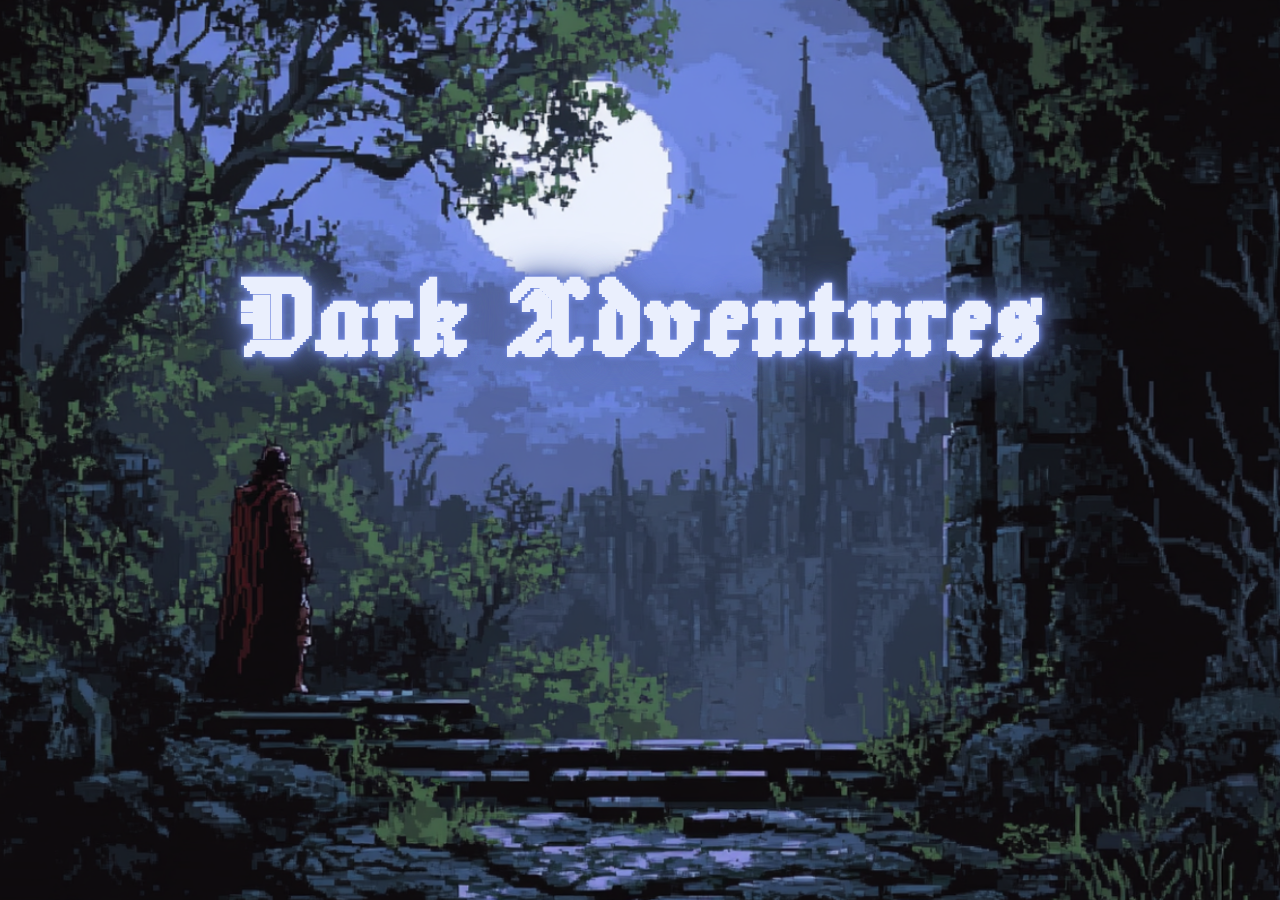
==== project/WEBSITE/index.html @ fcbdabdf "Add game structure with inventory and item management" ====
<!DOCTYPE html>
<html lang="en">
<head>
    <meta charset="UTF-8">
    <meta name="viewport" content="width=device-width, initial-scale=1.0">
    <title>Dark Adventures</title>
    <link rel="stylesheet" href="./style.css">
    <script src="./script.js" defer></script>
    <script src="./items.js" defer></script>
</head>
<body>
    <div id="overlay" onclick="gotoMainMenu()"></div>
    </div>
    <h1 id="headerText" onclick="gotoMainMenu()">Dark Adventures</h1>
    <section id="MainMenu" style="display: none;">
        <p onclick="loadGame()">Load Game</p>
        <p>Leaderboard</p>
        <p>About</p>
    </section>
    <section id="loadGame">
        <div id="loadBox">
            <p class="start-btn" onclick="startGame()"> ▶ START</p>
            <p>Neuer Spielstand</p>
        </div>
    </section>

    <section id="game">
        <div id="inventoryUI">

        </div>
    </section>
</body>
</html>
---- project/WEBSITE/style.css ----
@import url('https://fonts.googleapis.com/css2?family=Jacquard+24&display=swap');

body {
    padding: 0;
    margin: 0;
    background-image: url('./img/startMenu.png');
    background-size: cover;
    background-position: center;
    background-repeat: no-repeat;
    background-attachment: fixed;
    background-color: black;
    color: white;
    font-family: 'Jacquard 24';
    animation: fadeIn 0.5s ease-in-out;
    opacity: 1;
}

#overlay {
    position: fixed;
    inset: 0;
    background: rgba(0, 0, 0, 0.5);
    opacity: 0;
    visibility: hidden;
    transition: opacity 0.3s ease;
    z-index: -1;
}

#overlay.active {
    opacity: 1;
    visibility: visible;
}
@keyframes fadeIn {
    0% {
        opacity: 0;
    }
    100% {
        opacity: 1;
    }
}

.jacquard-24-regular {
  font-family: "Jacquard 24", system-ui;
  font-weight: 400;
  font-style: normal;
}
h1 {
    font-size: 8rem;
    text-align: center;
    margin-top: 16rem;
    color: #eaeffd;
  letter-spacing:3px;

  text-shadow:
    0 0 5px #6f86de,
    0 0 10px #6f86de,
    0 0 20px #54649c,
    0 0 40px #6176bf;

  animation: glowPulse 3s ease-in-out infinite;
}

@keyframes glow {
     0%,100%{
    text-shadow:
      0 0 5px #6f86de,
      0 0 10px #6f86de,
      0 0 20px #54649c,
      0 0 40px #6176bf;
  }

  50%{
    text-shadow:
      0 0 10px #9a7dff,
      0 0 20px #7a5cff,
      0 0 40px #5a3dff,
      0 0 80px #3b1fff;
  }
}

#MainMenu {
    justify-content: center;
    flex-direction: column;
    margin-left: 20%;
    top: 12.5%;
    font-size: 5.5rem;
}

#MainMenu p {
    width: fit-content;
    transition: 0.2s ease-in-out;
    text-shadow: 5px 10px 20px white;
    z-index: 10;
}

#MainMenu p:hover {
  transform: scale(1.03);
  cursor: pointer;
}

#loadGame {
    display: none;
    flex-direction: column;
    text-align: center;
    justify-content: center;
    align-content: center;
  font-size: 2rem;
}

#loadGame div {
    height: 7.5rem;
}

#loadBox {
  margin: 15rem auto auto auto;
  display: none;
  justify-content: center;
  display: none;
  align-items: center;
  background: rgba(255,255,255,0.35);
  backdrop-filter: blur(20px);
  border: 1px solid rgba(255,255,255,0.5);
  border-radius: 12px;
  width: 60%;
  box-shadow: 0 8px 32px rgba(255,255,255,0.5);
}

.loadBox {
  margin: 2rem auto;
  display: none;
  justify-content: center;
  display: none;
  align-items: center;
  background: rgba(255,255,255,0.35);
  backdrop-filter: blur(20px);
  border: 1px solid rgba(255,255,255,0.5);
  border-radius: 12px;
  width: 60%;
  box-shadow: 0 8px 32px rgba(255,255,255,0.5);
}

#inventoryUI {
    display: grid;
    grid-template-columns: repeat(4, 80px);
    gap: 10px;
    padding: 10px;
}

.invItem {
    width: 80px;
    height: 80px;
    background: #222;
    color: white;
    display: flex;
    flex-direction: column;
    align-items: center;
    justify-content: center;
    border-radius: 8px;
    font-size: 12px;
    cursor: pointer;
}

.invItem:hover {
    background: #333;
}

#loadBox2 {
    display: none;
}

/* Labels sind KI generiert da ich eine Design Idee brauchte*/

.label {
  font-size: 2.5rem;
  color: #eaeffd;
  letter-spacing: 2px;
  text-shadow:
    0 0 5px #6f86de,
    0 0 10px #54649c,
    0 0 20px #6176bf;
  margin: 1rem;
  transition: 0.3s ease-in-out;
}

.label:hover {
  transform: scale(1.05);
  text-shadow:
    0 0 10px #9a7dff,
    0 0 20px #7a5cff,
    0 0 40px #3b1fff;
}

.level::before {
  content: "⚔ LEVEL: ";
  color: #9bb0ff;
}

.money::before {
  content: "$";
  color: #ffd36e;
}

.start-btn {
  font-family: 'Jacquard 24', system-ui;
  font-size: 3rem;
  letter-spacing: 4px;

  color: #eaeffd;
  background: rgba(10, 10, 20, 0.6);

  padding: 0.5rem 1.5rem;
  border: 2px solid rgba(120, 140, 255, 0.5);
  border-radius: 10px;

  cursor: pointer;

  backdrop-filter: blur(12px);

  text-shadow:
    0 0 5px #6f86de,
    0 0 15px #54649c;

  box-shadow:
    0 0 10px rgba(90, 120, 255, 0.3),
    inset 0 0 10px rgba(255,255,255,0.1);

  transition: all 0.3s ease-in-out;

  position: absolute;
  left: 5%;
  overflow: hidden;
}

.start-btn:hover {
  transform: scale(1.08);
  border-color: #9a7dff;
  box-shadow:
    0 0 20px rgba(120, 90, 255, 0.7),
    0 0 60px rgba(90, 60, 255, 0.4);
}

.start-btn::before {
  content: "";
  position: absolute;
  top: 0;
  width: 100%;
  height: 100%;
  background: linear-gradient(
    120deg,
    transparent,
    rgba(255,255,255,0.2),
    transparent
  );
  transition: 0.5s;
}

.start-btn:hover::before {
  left: 100%;
}
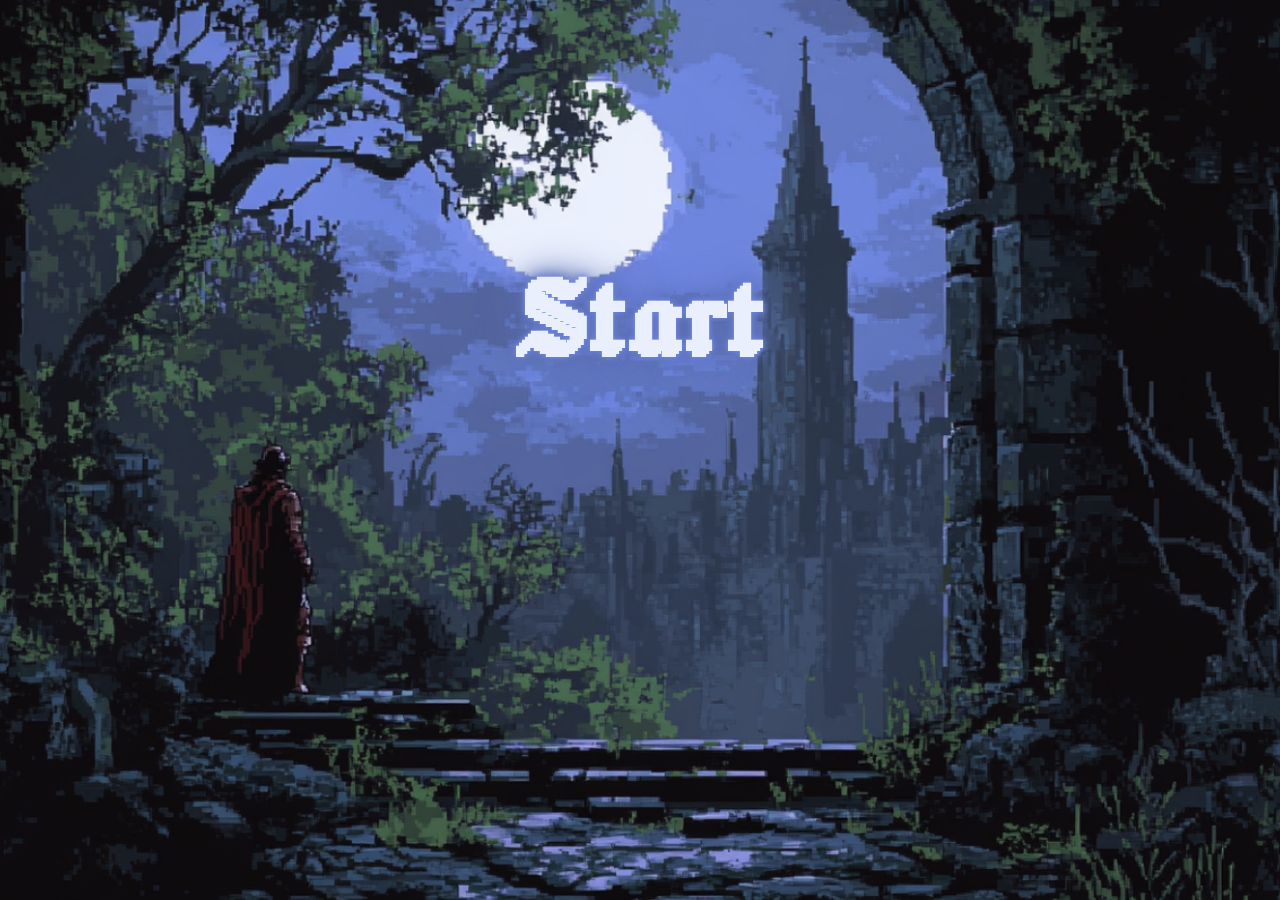
==== commit a966fe27: "Change header text from 'Dark Adventures' to 'Start'" ====
--- a/project/WEBSITE/index.html
+++ b/project/WEBSITE/index.html
@@ -1,33 +1,197 @@
 <!DOCTYPE html>
 <html lang="en">
+
 <head>
     <meta charset="UTF-8">
     <meta name="viewport" content="width=device-width, initial-scale=1.0">
     <title>Dark Adventures</title>
     <link rel="stylesheet" href="./style.css">
+    <script src="./items.js" defer></script>
     <script src="./script.js" defer></script>
-    <script src="./items.js" defer></script>
 </head>
+
 <body>
-    <div id="overlay" onclick="gotoMainMenu()"></div>
+    <div id="overlay"></div>
+
+    <div class="loading-screen" id="loadingScreen">
+        <div class="bg bg1"></div>
+        <div class="bg bg2"></div>
+
+        <div class="overlay"></div>
+
+        <div class="content">
+            <div class="title">Entering the Abyss...</div>
+            <div class="tip" id="tip"></div>
+
+            <div class="progress-container">
+                <div class="progress-bar" id="progress"></div>
+            </div>
+        </div>
     </div>
-    <h1 id="headerText" onclick="gotoMainMenu()">Dark Adventures</h1>
+    <h1 id="headerText" onclick="gotoMainMenu()">Start</h1>
+
     <section id="MainMenu" style="display: none;">
         <p onclick="loadGame()">Load Game</p>
-        <p>Leaderboard</p>
-        <p>About</p>
+        <p onclick="showLeaderBoard()">Leaderboard</p>
+        <a href="./unterseiten/about.html">About</a>
     </section>
+
     <section id="loadGame">
         <div id="loadBox">
-            <p class="start-btn" onclick="startGame()"> ▶ START</p>
+            <p class="start-btn" onclick="startGame('new')"> ▶ START</p>
             <p>Neuer Spielstand</p>
         </div>
     </section>
 
-    <section id="game">
-        <div id="inventoryUI">
-
+    <section id="createChar">
+        <h1 class="cc">Create Char</h1>
+        <div id="charBox"></div>
+        <div id="charPreview"></div>
+        <div class="input">
+            <input type="text" id="charNameInput" placeholder="Enter your name...">
+            <div style="margin: 0 auto;">
+                <button class="confirmStart" onclick="confirmChar()">Start Adventure</button>
+            </div>
         </div>
     </section>
+
+    <section id="leaderboard">
+        <p id="Home" onclick="gotoMainMenu()">&lt;- Home</p>
+                <div class="lb-wrap">
+                    <p id="leaderboardh1">Leaderboard</p>
+                    <table class="lb-table">
+                        <thead>
+                            <tr>
+                                <th style="width: 44px;">#</th>
+                                <th>Spieler</th>
+                                <th>Level</th>
+                                <th>Geld</th>
+                                <th>N/A</th>
+                            </tr>
+                        </thead>
+                        <tbody id="lb-body"></tbody>
+                    </table>
+                </div>
+    </section>
+
+    <section id="game">
+        <div id="g-bg"></div>
+        <div id="ui">
+            <div class="hud-panel">
+                <div class="hud-stat money-stat">
+                    <span class="hud-icon">G</span>
+                    <div>
+                        <span class="hud-label">Gold</span>
+                        <strong id="monAnz">0</strong>
+                    </div>
+                </div>
+                <div class="hud-stat life-stat">
+                    <span class="hud-icon">HP</span>
+                    <div>
+                        <span class="hud-label">Leben</span>
+                        <strong id="manAnz">0</strong>
+                    </div>
+                </div>
+                <div class="hud-stat level-stat">
+                    <span class="hud-icon">LV</span>
+                    <div>
+                        <span class="hud-label">Level</span>
+                        <strong id="levelAnz">1</strong>
+                        <div class="xp-track">
+                            <div id="xpFill"></div>
+                        </div>
+                        <span id="xpAnz">0 / 100 XP</span>
+                    </div>
+                </div>
+            </div>
+            <div id="questTracker">
+                <span class="hud-label">Quest</span>
+                <strong id="questTitle">Keine aktive Quest</strong>
+                <p id="questObjective">Sprich mit jemandem, der deine Hilfe braucht.</p>
+            </div>
+        </div>
+        <div id="npcAldric" class="world-npc">
+            <span>Aldric</span>
+        </div>
+        <div id="npcMerchant" class="world-npc merchant-npc">
+            <span>Haendler</span>
+        </div>
+        <div id="npcTrainer" class="world-npc trainer-npc">
+            <span>Trainer</span>
+        </div>
+        <div id="trainingDummy" class="training-dummy">
+            <span>Puppe</span>
+        </div>
+        <div id="questPickup" class="quest-pickup">
+            <span>Schattenkraut</span>
+        </div>
+        <div id="questPickup2" class="quest-pickup relic-pickup">
+            <span>Relikt</span>
+        </div>
+        <div id="interactionHint">E</div>
+        <div class="pchar">
+            <img id="playerChar" src="./img/game/player.png">
+        </div>
+        <div id="inventoryUI"></div>
+        <div id="starterChoice">
+            <div class="starter-panel">
+                <span class="hud-label">Waehle dein Startitem</span>
+                <strong>Was nimmst du mit?</strong>
+                <div class="starter-options">
+                    <button type="button" onclick="chooseStarterItem('starterSword')">
+                        <span>Rostiges Schwert</span>
+                        <small>Mehr Angriff</small>
+                    </button>
+                    <button type="button" onclick="chooseStarterItem('starterWand')">
+                        <span>Zauberstab</span>
+                        <small>Angriff und Mana</small>
+                    </button>
+                    <button type="button" onclick="chooseStarterItem('mysteryPotion')">
+                        <span>Geheimnisvoller Trank</span>
+                        <small>Einmalige Staerkung</small>
+                    </button>
+                </div>
+            </div>
+        </div>
+        <div id="shopPanel">
+            <div class="shop-window">
+                <div class="shop-head">
+                    <div>
+                        <span class="hud-label">Haendler</span>
+                        <strong>Markt der Schatten</strong>
+                    </div>
+                    <button type="button" onclick="closeShop()">X</button>
+                </div>
+                <div id="shopItems"></div>
+            </div>
+        </div>
+        <div id="levelUpScreen">
+            <div class="levelup-window">
+                <span class="hud-label">Level Up</span>
+                <strong id="levelUpTitle">Level 2</strong>
+                <p id="levelUpText">Staerker. Zaehiger. Reicher.</p>
+                <button type="button" onclick="closeLevelUpScreen()">Weiter</button>
+            </div>
+        </div>
+        <div id="combatPanel">
+            <div class="combat-window">
+                <div class="combat-head">
+                    <div>
+                        <span class="hud-label">Training</span>
+                        <strong id="combatTitle">Trainingshalle</strong>
+                    </div>
+                    <button type="button" onclick="closeCombatPanel()">X</button>
+                </div>
+                <div id="combatContent"></div>
+            </div>
+        </div>
+        <div id="dialogueBox">
+            <div class="dialogue-name" id="dialogueName">Aldric</div>
+            <p id="dialogueText"></p>
+            <button id="dialogueButton" type="button">Weiter</button>
+        </div>
+        <div id="questToast"></div>
+    </section>
 </body>
-</html>+
+</html>
--- a/project/WEBSITE/style.css
+++ b/project/WEBSITE/style.css
@@ -1,41 +1,28 @@
 @import url('https://fonts.googleapis.com/css2?family=Jacquard+24&display=swap');
 
 body {
-    padding: 0;
-    margin: 0;
-    background-image: url('./img/startMenu.png');
-    background-size: cover;
-    background-position: center;
-    background-repeat: no-repeat;
-    background-attachment: fixed;
-    background-color: black;
-    color: white;
-    font-family: 'Jacquard 24';
-    animation: fadeIn 0.5s ease-in-out;
+  padding: 0;
+  margin: 0;
+  background-image: url('./img/startMenu.png');
+  background-size: cover;
+  background-position: center;
+  background-repeat: no-repeat;
+  background-attachment: fixed;
+  background-color: black;
+  color: white;
+  font-family: 'Jacquard 24';
+  animation: fadeIn 0.5s ease-in-out;
+  opacity: 1;
+}
+
+@keyframes fadeIn {
+  0% {
+    opacity: 0;
+  }
+
+  100% {
     opacity: 1;
-}
-
-#overlay {
-    position: fixed;
-    inset: 0;
-    background: rgba(0, 0, 0, 0.5);
-    opacity: 0;
-    visibility: hidden;
-    transition: opacity 0.3s ease;
-    z-index: -1;
-}
-
-#overlay.active {
-    opacity: 1;
-    visibility: visible;
-}
-@keyframes fadeIn {
-    0% {
-        opacity: 0;
-    }
-    100% {
-        opacity: 1;
-    }
+  }
 }
 
 .jacquard-24-regular {
@@ -43,24 +30,27 @@
   font-weight: 400;
   font-style: normal;
 }
+
 h1 {
-    font-size: 8rem;
-    text-align: center;
-    margin-top: 16rem;
-    color: #eaeffd;
-  letter-spacing:3px;
+  font-size: 8rem;
+  text-align: center;
+  margin-top: 16rem;
+  color: #eaeffd;
+  letter-spacing: 3px;
 
   text-shadow:
     0 0 5px #6f86de,
     0 0 10px #6f86de,
     0 0 20px #54649c,
     0 0 40px #6176bf;
-
+  cursor: pointer;
   animation: glowPulse 3s ease-in-out infinite;
 }
 
 @keyframes glow {
-     0%,100%{
+
+  0%,
+  100% {
     text-shadow:
       0 0 5px #6f86de,
       0 0 10px #6f86de,
@@ -68,7 +58,7 @@
       0 0 40px #6176bf;
   }
 
-  50%{
+  50% {
     text-shadow:
       0 0 10px #9a7dff,
       0 0 20px #7a5cff,
@@ -78,19 +68,34 @@
 }
 
 #MainMenu {
-    justify-content: center;
-    flex-direction: column;
-    margin-left: 20%;
-    top: 12.5%;
-    font-size: 5.5rem;
+  justify-content: center;
+  flex-direction: column;
+  margin-left: 20%;
+  top: 12.5%;
+  font-size: 5.5rem;
 }
 
 #MainMenu p {
-    width: fit-content;
-    transition: 0.2s ease-in-out;
-    text-shadow: 5px 10px 20px white;
-    z-index: 10;
-}
+  width: fit-content;
+  transition: 0.2s ease-in-out;
+  text-shadow: 5px 10px 20px white;
+  z-index: 10;
+}
+
+#MainMenu a {
+  z-index: 10;
+  color: white;
+  text-shadow: 5px 10px 20px white;
+  transition: 0.2s ease-in-out;
+  text-decoration: none;
+}
+
+
+#MainMenu a:hover {
+  transform: scale(1.03);
+  cursor: pointer;
+}
+
 
 #MainMenu p:hover {
   transform: scale(1.03);
@@ -98,16 +103,16 @@
 }
 
 #loadGame {
-    display: none;
-    flex-direction: column;
-    text-align: center;
-    justify-content: center;
-    align-content: center;
+  display: none;
+  flex-direction: column;
+  text-align: center;
+  justify-content: center;
+  align-content: center;
   font-size: 2rem;
 }
 
 #loadGame div {
-    height: 7.5rem;
+  height: 7.5rem;
 }
 
 #loadBox {
@@ -116,12 +121,12 @@
   justify-content: center;
   display: none;
   align-items: center;
-  background: rgba(255,255,255,0.35);
+  background: rgba(255, 255, 255, 0.35);
   backdrop-filter: blur(20px);
-  border: 1px solid rgba(255,255,255,0.5);
+  border: 1px solid rgba(255, 255, 255, 0.5);
   border-radius: 12px;
   width: 60%;
-  box-shadow: 0 8px 32px rgba(255,255,255,0.5);
+  box-shadow: 0 8px 32px rgba(255, 255, 255, 0.5);
 }
 
 .loadBox {
@@ -130,44 +135,44 @@
   justify-content: center;
   display: none;
   align-items: center;
-  background: rgba(255,255,255,0.35);
+  background: rgba(255, 255, 255, 0.35);
   backdrop-filter: blur(20px);
-  border: 1px solid rgba(255,255,255,0.5);
+  border: 1px solid rgba(255, 255, 255, 0.5);
   border-radius: 12px;
   width: 60%;
-  box-shadow: 0 8px 32px rgba(255,255,255,0.5);
+  box-shadow: 0 8px 32px rgba(255, 255, 255, 0.5);
 }
 
 #inventoryUI {
-    display: grid;
-    grid-template-columns: repeat(4, 80px);
-    gap: 10px;
-    padding: 10px;
+  display: grid;
+  grid-template-columns: repeat(4, 80px);
+  gap: 10px;
+  padding: 10px;
 }
 
 .invItem {
-    width: 80px;
-    height: 80px;
-    background: #222;
-    color: white;
-    display: flex;
-    flex-direction: column;
-    align-items: center;
-    justify-content: center;
-    border-radius: 8px;
-    font-size: 12px;
-    cursor: pointer;
+  width: 80px;
+  height: 80px;
+  background: #222;
+  color: white;
+  display: flex;
+  flex-direction: column;
+  align-items: center;
+  justify-content: center;
+  border-radius: 8px;
+  font-size: 12px;
+  cursor: pointer;
 }
 
 .invItem:hover {
-    background: #333;
+  background: #333;
 }
 
 #loadBox2 {
-    display: none;
-}
-
-/* Labels sind KI generiert da ich eine Design Idee brauchte*/
+  display: none;
+}
+
+/* Labels sind KI generiert da ich eine Design Idee brauchte, genauso wie der Startbutton, hab ebenso hilfe genommen um die ::before content dinger zu bekommen*/
 
 .label {
   font-size: 2.5rem;
@@ -221,7 +226,7 @@
 
   box-shadow:
     0 0 10px rgba(90, 120, 255, 0.3),
-    inset 0 0 10px rgba(255,255,255,0.1);
+    inset 0 0 10px rgba(255, 255, 255, 0.1);
 
   transition: all 0.3s ease-in-out;
 
@@ -244,15 +249,1052 @@
   top: 0;
   width: 100%;
   height: 100%;
-  background: linear-gradient(
-    120deg,
-    transparent,
-    rgba(255,255,255,0.2),
-    transparent
-  );
+  background: linear-gradient(120deg,
+      transparent,
+      rgba(255, 255, 255, 0.2),
+      transparent);
   transition: 0.5s;
 }
 
 .start-btn:hover::before {
   left: 100%;
-}+}
+
+.loading-screen {
+  position: fixed;
+  inset: 0;
+  width: 100vw;
+  height: 100vh;
+  display: none;
+  z-index: 99999;
+  background: black;
+  background-size: 110%;
+}
+
+.bg {
+  position: absolute;
+  width: 100%;
+  height: 100%;
+  background-size: cover;
+  background-position: center;
+  filter: brightness(0.65) contrast(1.1);
+  transition: opacity 1.5s ease-in-out;
+}
+
+.bg1,
+.bg2 {
+  opacity: 0;
+}
+
+.bg.active {
+  opacity: 1;
+}
+
+
+.overlay {
+  position: absolute;
+  width: 100%;
+  background: radial-gradient(circle at center, rgba(0, 0, 0, 0.2), rgba(0, 0, 0, 0.9));
+}
+
+
+#overlay {
+  display: none;
+  position: absolute;
+  width: 100%;
+  height: 200vh;
+  background: radial-gradient(circle at center, rgba(0, 0, 0, 0.2), rgba(0, 0, 0, 0.9));
+}
+
+.content {
+  position: absolute;
+  bottom: 10%;
+  width: 100%;
+  text-align: center;
+  padding: 0 20px;
+}
+
+.title {
+  font-size: 2.5rem;
+  letter-spacing: 3px;
+  color: #c9b37e;
+  margin-bottom: 20px;
+  text-shadow: 0 0 10px rgba(201, 179, 126, 0.5);
+}
+
+.tip {
+  font-size: 1.2rem;
+  opacity: 0;
+  transition: opacity 1s ease;
+  max-width: 700px;
+  margin: 0 auto;
+  line-height: 1.6;
+}
+
+.tip.show {
+  opacity: 1;
+}
+
+.progress-container {
+  width: 60%;
+  height: 6px;
+  background: rgba(255, 255, 255, 0.1);
+  margin: 30px auto 0;
+  border-radius: 10px;
+  overflow: hidden;
+}
+
+.progress-bar {
+  height: 100%;
+  width: 0%;
+  background: linear-gradient(90deg, #5a0000, #c9b37e);
+  box-shadow: 0 0 10px rgba(201, 179, 126, 0.6);
+  transition: width 0.2s;
+}
+
+body.loading {
+  overflow: hidden;
+}
+
+#createChar {
+  display: none;
+  background-image: url('./img/burg.png');
+  background-size: cover;
+  background-position: center;
+  background-repeat: no-repeat;
+  background-attachment: fixed;
+  min-height: 100vh;
+  width: 100vw;
+  overflow-y: auto;
+}
+
+.cc {
+  margin-top: 0;
+}
+
+
+#charBox {
+  display: flex;
+  flex-direction: column;
+  gap: 15px;
+  width: fit-content;
+  margin-left: 2rem;
+}
+
+#charBox .char {
+  width: 220px;
+  height: 80px;
+  border-radius: 10px;
+  background: linear-gradient(145deg, #1c1c1c, #2b2b2b);
+  border: 1px solid #444;
+  box-shadow: 0 3px 10px rgba(0, 0, 0, 0.5);
+  cursor: pointer;
+  transition: all 0.25s ease;
+  position: relative;
+  padding: 10px;
+}
+
+#charBox .char:hover {
+  transform: translateX(8px);
+  border-color: #00ffff;
+  box-shadow: 0 0 15px rgba(0, 255, 255, 0.6);
+}
+
+#charBox .char.selected {
+  border-color: #00ff88;
+  box-shadow: 0 0 20px rgba(0, 255, 136, 0.7);
+}
+
+.charName {
+  font-size: 16px;
+}
+
+.charStats {
+  position: absolute;
+  bottom: 8px;
+  right: 10px;
+  font-size: 12px;
+  color: #aaa;
+  text-align: right;
+  line-height: 1.3;
+}
+
+.charStats p {
+  color: #aaa;
+  margin-right: 4px;
+}
+
+.statBar {
+  height: 4px;
+  background: #333;
+  border-radius: 5px;
+  margin-top: 2px;
+  overflow: hidden;
+}
+
+.statFill {
+  height: 100%;
+  background: #00ffff;
+}
+
+.selected {
+  display: block;
+
+}
+
+#charPreview img {
+  width: 320px;
+  height: 420px;
+  max-width: 32vw;
+  max-height: 50vh;
+  object-fit: contain;
+  object-position: bottom center;
+  margin-top: -30rem;
+}
+
+#charPreview {
+  display: flex;
+  flex-direction: column;
+  align-items: center;
+  gap: 20px;
+  z-index: 1000;
+}
+
+#charNameInput {
+  width: 250px;
+  padding: 12px;
+  font-size: 1.2rem;
+  text-align: center;
+
+  background: rgba(0, 0, 0, 0.6);
+  border: 1px solid #00ffff;
+  border-radius: 8px;
+  color: white;
+
+  outline: none;
+  transition: 0.2s;
+  margin: 0 auto;
+}
+
+#charNameInput:focus {
+  border-color: #00ff88;
+  box-shadow: 0 0 10px rgba(0, 255, 136, 0.5);
+}
+
+#charPreview button {
+  padding: 10px 20px;
+  font-size: 1.2rem;
+  cursor: pointer;
+}
+
+.input {
+  display: flex;
+  flex-direction: column;
+  position: relative;
+  margin: -2rem auto;
+  width: fit-content;
+  gap: 15px;
+}
+
+.confirmStart {
+  border-radius: 6px;
+  background: rgba(245, 21, 21, 0.6);
+  border: 1px solid #ffffff;
+  color: white;
+  width: fit-content;
+  margin: 0 auto;
+  text-align: center;
+  font-size: 1.5rem;
+  padding: 5px 10px;
+}
+
+/* LB SEITE, hab KI zur Unterstützung der Idee genommen*/
+/* LB SEITE, hab KI zur Unterstützung der Idee genommen*/
+/* LB SEITE, hab KI zur Unterstützung der Idee genommen*/
+/* LB SEITE, hab KI zur Unterstützung der Idee genommen*/
+/* LB SEITE, hab KI zur Unterstützung der Idee genommen*/
+/* LB SEITE, hab KI zur Unterstützung der Idee genommen*/
+/* LB SEITE, hab KI zur Unterstützung der Idee genommen*/
+
+#leaderboard {
+  display: none;
+}
+
+#leaderboardh1 {
+  font-size: 5rem;
+  color: white;
+  text-shadow:
+    0 0 5px #6f86de,
+    0 0 10px #6f86de,
+    0 0 20px #54649c,
+    0 0 40px #6176bf;
+  text-align: center;
+  font-family: 'Jacquard 24';
+}
+
+
+
+.lb-wrap {
+  background: #0a0a0f51;
+  border-radius: 16px;
+  padding: 2rem;
+  font-family: sans-serif;
+  height: 100vh;
+}
+
+.lb-table {
+  width: 100%;
+  border-collapse: collapse;
+  table-layout: fixed;
+}
+
+.lb-table th {
+  font-size: 11px;
+  letter-spacing: 0.08em;
+  text-transform: uppercase;
+  color: #6f86de;
+  padding: 8px 12px;
+  border-bottom: 0.5px solid #00aeff92;
+  text-align: left;
+  font-weight: 500;
+}
+
+.lb-table td {
+  padding: 10px 12px;
+  font-size: 14px;
+  color: #cdd0e8;
+  border-bottom: 0.5px solid #ffffff8c;
+  vertical-align: middle;
+}
+
+.lb-table tr:last-child td {
+  border-bottom: none;
+}
+
+.lb-table tr:hover td {
+  background: #6f86de0d;
+}
+
+.player {
+  display: flex;
+  align-items: center;
+  gap: 10px;
+}
+
+.avatar {
+  width: 30px;
+  height: 30px;
+  border-radius: 50%;
+  background: #1a1d2e;
+  border: 0.5px solid #6f86de55;
+  display: flex;
+  align-items: center;
+  justify-content: center;
+  font-size: 12px;
+  font-weight: 500;
+  color: #6f86de;
+  flex-shrink: 0;
+}
+
+.money {
+  color: #4cde8a;
+  font-weight: 500;
+}
+
+.level-pill {
+  display: inline-block;
+  background: #6f86de18;
+  border: 0.5px solid #6f86de55;
+  border-radius: 20px;
+  padding: 2px 10px;
+  font-size: 12px;
+  color: #8fa0ee;
+}
+
+
+
+
+
+
+/* ABT SEITE */
+
+#abtHeader {
+  text-align: center;
+  color: #eaeffd;
+  letter-spacing: 3px;
+  font-size: 5rem;
+  text-shadow:
+    0 0 5px #6f86de,
+    0 0 10px #6f86de,
+    0 0 20px #54649c,
+    0 0 40px #6176bf;
+  cursor: pointer;
+  animation: glowPulse 3s ease-in-out infinite;
+}
+
+#abtLabel {
+  position: absolute;
+  top: 7.5rem;
+  left: 50%;
+  transform: translateX(-50%);
+  text-shadow:
+    0 0 5px #6f86de,
+    0 0 10px #6f86de,
+    0 0 20px #54649c,
+    0 0 40px #6176bf;
+  font-size: 4rem;
+  color: rgb(64, 0, 255);
+}
+
+#abtBox {
+  display: flex;
+  flex-direction: row;
+  gap: 5rem;
+  padding: 5rem;
+  justify-content: center;
+}
+
+.card {
+  border: solid 2px white;
+  width: fit-content;
+  border-radius: 8px;
+  max-width: 25rem;
+  background-color: #0000005e;
+  height: fit-content;
+}
+
+.cardDivider {
+  margin: 0.75rem 0;
+  border: none;
+  border-top: 0.5px solid rgb(255, 255, 255);
+  height: 0;
+}
+
+.cardHeader {
+  margin-bottom: 0rem;
+  font-size: 3rem;
+  text-align: center;
+}
+
+.cardText {
+  padding: 0 30px;
+  text-align: center;
+  font-size: 1.2rem;
+}
+
+.cardLabel {
+  border-radius: 16px;
+  border: solid 2px rgba(255, 255, 255, 0.648);
+  width: fit-content;
+  padding: 5px 10px;
+  display: flex;
+  flex-direction: row;
+}
+
+.dev {
+  background-color: #5a3dff99;
+}
+
+.news {
+  background-color: red;
+}
+
+.label-sec {
+  padding: 0 30px;
+  display: flex;
+  flex-direction: row;
+  gap: 30px;
+  justify-content: center;
+}
+
+.dv {
+  text-shadow:
+    0 0 5px #6f86de,
+    0 0 10px #6f86de,
+    0 0 20px #54649c,
+    0 0 40px #6176bf;
+}
+
+.HowTo {
+  background-color: #049d0c;
+}
+
+.mon {
+  color: #049d0c
+}
+
+.it {
+  color: rgb(255, 7, 7);
+}
+
+.man {
+  color: rgb(102, 54, 246);
+}
+
+code {
+  font-family: monospace;
+  background: #f0f0f0;
+  padding: 2px 6px;
+  border-radius: 4px;
+  font-size: 0.9em;
+}
+
+pre {
+  background: #1e1e1e;
+  color: #049d0c;
+  padding: 1rem;
+  border-radius: 8px;
+  overflow-x: auto;
+  text-align: center;
+  width: fit-content;
+  margin: 0 auto;
+  font-weight: bold;
+}
+
+pre code {
+  background: none;
+  padding: 0;
+  color: inherit;
+}
+
+#Home {
+  position: absolute;
+  top: 40px;
+  left: 40px;
+  font-size: 4rem;
+  text-shadow:
+    0 0 5px #6f86de,
+    0 0 10px #6f86de,
+    0 0 20px #54649c,
+    0 0 40px #6176bf;
+}
+
+#Home:hover {
+  cursor: pointer;
+}
+
+a {
+  text-decoration: none;
+  color: white;
+}
+
+/* GAME */
+/* GAME */
+/* GAME */
+/* GAME */
+/* GAME */
+/* GAME */
+
+#game {
+  position: relative;
+  overflow: hidden;
+  width: 100vw;
+  height: 100vh;
+  display: none;
+}
+
+#g-bg {
+  position: absolute;
+  width: 100%;
+  height: 100%;
+  background-size: cover;
+  background-position: center;
+  transition: background-image 0.3s ease-in-out;
+}
+
+#playerChar {
+  position: absolute;
+  object-fit: contain;
+  object-position: bottom center;
+  image-rendering: pixelated;
+  z-index: 10000;
+  width: 196px;
+  height: 196px;
+  max-width: 196px;
+  max-height: 196px;
+}
+/* bei dem ui styling bisschen KI fürs aussehen geholfen */
+#ui {
+  position: absolute;
+  inset: 0;
+  z-index: 20000;
+  pointer-events: none;
+}
+
+.hud-panel {
+  position: absolute;
+  top: 18px;
+  left: 18px;
+  display: flex;
+  gap: 10px;
+}
+
+.hud-stat,
+#questTracker,
+#dialogueBox {
+  border: 1px solid rgba(203, 179, 112, 0.62);
+  background:
+    linear-gradient(180deg, rgba(33, 24, 31, 0.9), rgba(8, 8, 13, 0.88)),
+    radial-gradient(circle at top left, rgba(139, 38, 56, 0.32), transparent 55%);
+  box-shadow:
+    0 0 24px rgba(0, 0, 0, 0.75),
+    inset 0 0 18px rgba(203, 179, 112, 0.08);
+  backdrop-filter: blur(8px);
+}
+
+.hud-stat {
+  min-width: 120px;
+  min-height: 54px;
+  display: flex;
+  align-items: center;
+  gap: 10px;
+  padding: 8px 12px;
+  border-radius: 8px;
+}
+
+.hud-icon {
+  width: 34px;
+  height: 34px;
+  display: inline-flex;
+  align-items: center;
+  justify-content: center;
+  border-radius: 50%;
+  font-family: Georgia, serif;
+  font-size: 0.9rem;
+  color: #120c07;
+  background: #cbb370;
+  box-shadow: 0 0 12px rgba(203, 179, 112, 0.45);
+}
+
+.life-stat .hud-icon {
+  color: #f5e8dd;
+  background: #7e1f31;
+}
+
+.hud-label {
+  display: block;
+  font-family: Georgia, serif;
+  font-size: 0.68rem;
+  letter-spacing: 0.14em;
+  text-transform: uppercase;
+  color: #a99772;
+}
+
+#monAnz,
+#manAnz,
+#questTitle {
+  font-family: Georgia, serif;
+  font-size: 1.25rem;
+  color: #f4e6bf;
+  text-shadow: 0 0 10px rgba(203, 179, 112, 0.45);
+}
+
+#questTracker {
+  position: absolute;
+  top: 18px;
+  right: 18px;
+  width: min(360px, calc(100vw - 36px));
+  min-height: 74px;
+  padding: 12px 14px;
+  border-radius: 8px;
+}
+
+#questObjective {
+  margin: 6px 0 0;
+  font-family: Georgia, serif;
+  font-size: 0.95rem;
+  color: #d7cab0;
+  line-height: 1.35;
+}
+
+#inventoryUI {
+  position: absolute;
+  left: 18px;
+  bottom: 18px;
+  z-index: 20000;
+  display: none;
+  grid-template-columns: repeat(4, 84px);
+  gap: 8px;
+  padding: 10px;
+  border-radius: 8px;
+  border: 1px solid rgba(203, 179, 112, 0.45);
+  background: rgba(5, 5, 8, 0.72);
+  backdrop-filter: blur(8px);
+}
+
+#inventoryUI.open {
+  display: grid;
+}
+
+.invItem {
+  width: 84px;
+  height: 68px;
+  background: linear-gradient(180deg, rgba(34, 24, 29, 0.95), rgba(12, 10, 13, 0.95));
+  color: #f4e6bf;
+  display: flex;
+  flex-direction: column;
+  align-items: center;
+  justify-content: center;
+  border: 1px solid rgba(203, 179, 112, 0.34);
+  border-radius: 6px;
+  font-family: Georgia, serif;
+  font-size: 0.75rem;
+  text-align: center;
+  cursor: pointer;
+  box-sizing: border-box;
+  padding: 6px;
+}
+
+.invItem small {
+  margin-top: 2px;
+  color: #a99772;
+  font-size: 0.62rem;
+  text-transform: uppercase;
+}
+
+.invItem:hover {
+  border-color: #cbb370;
+  box-shadow: 0 0 14px rgba(203, 179, 112, 0.28);
+}
+
+.rarity-uncommon {
+  border-color: rgba(111, 180, 124, 0.72);
+}
+
+.rarity-rare {
+  border-color: rgba(130, 116, 220, 0.72);
+}
+
+.rarity-quest {
+  border-color: rgba(203, 179, 112, 0.9);
+}
+
+.invEmpty {
+  grid-column: 1 / -1;
+  min-width: 160px;
+  padding: 18px 12px;
+  color: #a99772;
+  font-family: Georgia, serif;
+  text-align: center;
+}
+
+#starterChoice {
+  position: absolute;
+  inset: 0;
+  z-index: 40000;
+  display: none;
+  align-items: center;
+  justify-content: center;
+  background: radial-gradient(circle at center, rgba(20, 10, 14, 0.2), rgba(0, 0, 0, 0.86));
+  backdrop-filter: blur(5px);
+}
+
+.starter-panel {
+  width: min(720px, calc(100vw - 36px));
+  border: 1px solid rgba(203, 179, 112, 0.65);
+  border-radius: 8px;
+  padding: 22px;
+  background:
+    linear-gradient(180deg, rgba(33, 24, 31, 0.96), rgba(8, 8, 13, 0.94)),
+    radial-gradient(circle at top left, rgba(139, 38, 56, 0.28), transparent 55%);
+  box-shadow: 0 0 34px rgba(0, 0, 0, 0.85), inset 0 0 22px rgba(203, 179, 112, 0.08);
+  font-family: Georgia, serif;
+}
+
+.starter-panel strong {
+  display: block;
+  margin-top: 6px;
+  color: #f4e6bf;
+  font-size: 1.8rem;
+}
+
+.starter-options {
+  display: grid;
+  grid-template-columns: repeat(3, 1fr);
+  gap: 12px;
+  margin-top: 18px;
+}
+
+.starter-options button {
+  min-height: 118px;
+  border: 1px solid rgba(203, 179, 112, 0.46);
+  border-radius: 8px;
+  background: linear-gradient(180deg, rgba(38, 27, 31, 0.95), rgba(13, 11, 15, 0.95));
+  color: #f4e6bf;
+  font-family: Georgia, serif;
+  cursor: pointer;
+  padding: 14px;
+}
+
+.starter-options button:hover {
+  border-color: #cbb370;
+  transform: translateY(-2px);
+  box-shadow: 0 0 20px rgba(203, 179, 112, 0.25);
+}
+
+.starter-options span {
+  display: block;
+  font-size: 1.05rem;
+}
+
+.starter-options small {
+  display: block;
+  margin-top: 8px;
+  color: #a99772;
+  font-size: 0.78rem;
+}
+
+.world-npc,
+.quest-pickup {
+  position: absolute;
+  z-index: 9000;
+  width: 72px;
+  height: 92px;
+  display: none;
+  align-items: flex-end;
+  justify-content: center;
+  transform: translate(-50%, -50%);
+  border-radius: 50% 50% 8px 8px;
+  border: 1px solid rgba(203, 179, 112, 0.7);
+  background:
+    radial-gradient(circle at 50% 22%, #d6c08a 0 9px, transparent 10px),
+    linear-gradient(180deg, #2a1e25 18%, #111016 80%);
+  box-shadow: 0 0 24px rgba(203, 179, 112, 0.35);
+}
+
+.world-npc span,
+.quest-pickup span {
+  position: absolute;
+  bottom: -28px;
+  min-width: max-content;
+  padding: 3px 8px;
+  border-radius: 4px;
+  font-family: Georgia, serif;
+  font-size: 0.78rem;
+  color: #f4e6bf;
+  background: rgba(6, 5, 8, 0.82);
+  border: 1px solid rgba(203, 179, 112, 0.4);
+}
+
+.quest-pickup {
+  width: 46px;
+  height: 46px;
+  border-radius: 50%;
+  align-items: center;
+  background: radial-gradient(circle, #b7d08a 0 22%, #31451d 52%, #11130a 100%);
+  animation: pulsePickup 1.8s ease-in-out infinite;
+}
+
+.merchant-npc {
+  background:
+    radial-gradient(circle at 50% 22%, #d6c08a 0 9px, transparent 10px),
+    linear-gradient(180deg, #3a2b18 18%, #14100b 80%);
+  box-shadow: 0 0 24px rgba(203, 148, 72, 0.36);
+}
+
+#shopPanel {
+  position: absolute;
+  inset: 0;
+  z-index: 39000;
+  display: none;
+  align-items: center;
+  justify-content: center;
+  background: radial-gradient(circle at center, rgba(20, 10, 14, 0.22), rgba(0, 0, 0, 0.82));
+  backdrop-filter: blur(5px);
+}
+
+.shop-window {
+  width: min(680px, calc(100vw - 36px));
+  border: 1px solid rgba(203, 179, 112, 0.65);
+  border-radius: 8px;
+  padding: 18px;
+  background:
+    linear-gradient(180deg, rgba(33, 24, 31, 0.96), rgba(8, 8, 13, 0.94)),
+    radial-gradient(circle at top right, rgba(139, 84, 38, 0.26), transparent 55%);
+  box-shadow: 0 0 34px rgba(0, 0, 0, 0.85), inset 0 0 22px rgba(203, 179, 112, 0.08);
+  font-family: Georgia, serif;
+}
+
+.shop-head {
+  display: flex;
+  justify-content: space-between;
+  align-items: flex-start;
+  gap: 16px;
+  margin-bottom: 14px;
+}
+
+.shop-head strong {
+  display: block;
+  margin-top: 4px;
+  color: #f4e6bf;
+  font-size: 1.6rem;
+}
+
+.shop-head button,
+.shop-item button {
+  border: 1px solid rgba(203, 179, 112, 0.55);
+  border-radius: 6px;
+  background: #21181f;
+  color: #f4e6bf;
+  font-family: Georgia, serif;
+  cursor: pointer;
+}
+
+.shop-head button {
+  width: 34px;
+  height: 34px;
+}
+
+#shopItems {
+  display: grid;
+  gap: 10px;
+}
+
+.shop-item {
+  display: flex;
+  justify-content: space-between;
+  align-items: center;
+  gap: 14px;
+  padding: 12px;
+  border: 1px solid rgba(203, 179, 112, 0.28);
+  border-radius: 8px;
+  background: rgba(8, 7, 10, 0.55);
+}
+
+.shop-item strong {
+  color: #f4e6bf;
+}
+
+.shop-item p {
+  margin: 4px 0 0;
+  color: #a99772;
+  font-size: 0.86rem;
+}
+
+.shop-item button {
+  min-width: 92px;
+  padding: 8px 10px;
+}
+
+.shop-item button:hover,
+.shop-head button:hover {
+  border-color: #cbb370;
+  box-shadow: 0 0 14px rgba(203, 179, 112, 0.25);
+}
+
+@keyframes pulsePickup {
+  0%,
+  100% {
+    box-shadow: 0 0 10px rgba(183, 208, 138, 0.35);
+  }
+
+  50% {
+    box-shadow: 0 0 26px rgba(183, 208, 138, 0.72);
+  }
+}
+
+#interactionHint {
+  position: absolute;
+  z-index: 21000;
+  display: none;
+  min-width: 34px;
+  height: 34px;
+  line-height: 34px;
+  text-align: center;
+  border-radius: 6px;
+  border: 1px solid #cbb370;
+  background: rgba(10, 8, 12, 0.92);
+  color: #f4e6bf;
+  font-family: Georgia, serif;
+  font-weight: bold;
+  box-shadow: 0 0 18px rgba(203, 179, 112, 0.35);
+}
+
+#dialogueBox {
+  position: absolute;
+  left: 50%;
+  bottom: 28px;
+  transform: translateX(-50%);
+  z-index: 30000;
+  display: none;
+  width: min(720px, calc(100vw - 36px));
+  padding: 18px;
+  border-radius: 8px;
+  font-family: Georgia, serif;
+}
+
+.dialogue-name {
+  color: #cbb370;
+  font-size: 1.1rem;
+  letter-spacing: 0.08em;
+  text-transform: uppercase;
+}
+
+#dialogueText {
+  min-height: 54px;
+  margin: 10px 0 14px;
+  color: #f1e8d4;
+  font-size: 1.1rem;
+  line-height: 1.45;
+}
+
+#dialogueButton {
+  float: right;
+  border: 1px solid #cbb370;
+  border-radius: 6px;
+  background: #21181f;
+  color: #f4e6bf;
+  font-family: Georgia, serif;
+  font-size: 0.95rem;
+  padding: 8px 14px;
+  cursor: pointer;
+}
+
+#dialogueButton:hover {
+  background: #36222b;
+  box-shadow: 0 0 14px rgba(203, 179, 112, 0.32);
+}
+
+#questToast {
+  position: absolute;
+  left: 50%;
+  top: 108px;
+  transform: translateX(-50%) translateY(-12px);
+  z-index: 31000;
+  opacity: 0;
+  pointer-events: none;
+  padding: 9px 14px;
+  border-radius: 6px;
+  border: 1px solid rgba(203, 179, 112, 0.6);
+  background: rgba(7, 6, 9, 0.88);
+  color: #f4e6bf;
+  font-family: Georgia, serif;
+  transition: opacity 0.2s ease, transform 0.2s ease;
+}
+
+#questToast.show {
+  opacity: 1;
+  transform: translateX(-50%) translateY(0);
+}
+
+@media (max-width: 760px) {
+  .hud-panel {
+    flex-direction: column;
+  }
+
+  #questTracker {
+    top: auto;
+    right: 18px;
+    bottom: 18px;
+    width: min(280px, calc(100vw - 36px));
+  }
+
+  #inventoryUI {
+    grid-template-columns: repeat(2, 84px);
+    bottom: 126px;
+  }
+
+  .starter-options {
+    grid-template-columns: 1fr;
+  }
+}
